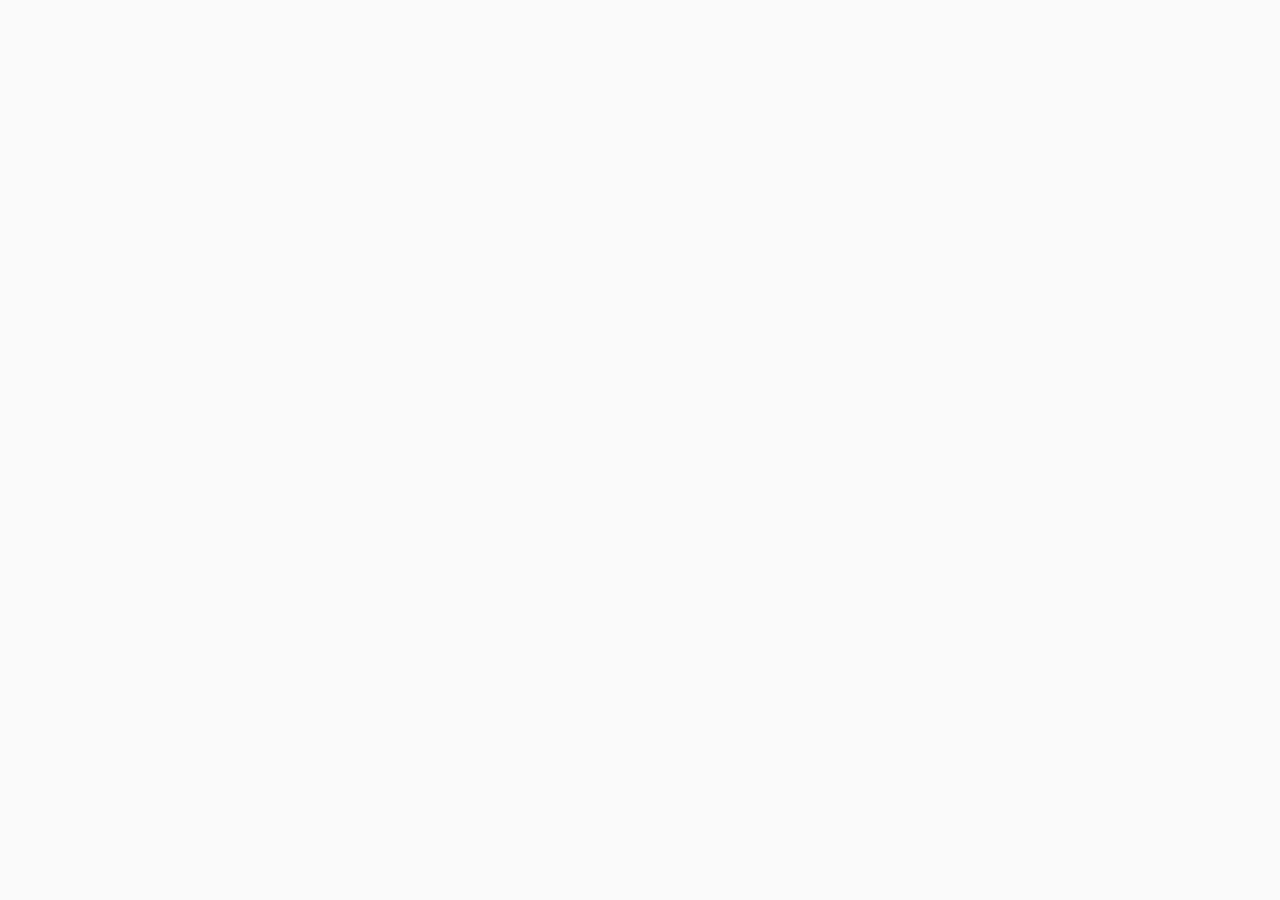
==== movsys/index.html @ 06aa897e "add movsys" ====
<!doctype html><html lang="en"><head><meta charset="utf-8"/><link rel="icon" href="./favicon.ico"/><meta name="viewport" content="minimum-scale=1,initial-scale=1,width=device-width"/><meta name="description" content="Seu catálogo de filmes online"/><link rel="stylesheet" href="https://fonts.googleapis.com/css?family=Roboto:300,400,500,700&display=swap"/><title>Movsys</title></head><body><noscript>You need to enable JavaScript to run this app.</noscript><div id="root"></div><script>!function(e){function r(r){for(var n,l,f=r[0],i=r[1],a=r[2],c=0,s=[];c<f.length;c++)l=f[c],Object.prototype.hasOwnProperty.call(o,l)&&o[l]&&s.push(o[l][0]),o[l]=0;for(n in i)Object.prototype.hasOwnProperty.call(i,n)&&(e[n]=i[n]);for(p&&p(r);s.length;)s.shift()();return u.push.apply(u,a||[]),t()}function t(){for(var e,r=0;r<u.length;r++){for(var t=u[r],n=!0,f=1;f<t.length;f++){var i=t[f];0!==o[i]&&(n=!1)}n&&(u.splice(r--,1),e=l(l.s=t[0]))}return e}var n={},o={1:0},u=[];function l(r){if(n[r])return n[r].exports;var t=n[r]={i:r,l:!1,exports:{}};return e[r].call(t.exports,t,t.exports,l),t.l=!0,t.exports}l.m=e,l.c=n,l.d=function(e,r,t){l.o(e,r)||Object.defineProperty(e,r,{enumerable:!0,get:t})},l.r=function(e){"undefined"!=typeof Symbol&&Symbol.toStringTag&&Object.defineProperty(e,Symbol.toStringTag,{value:"Module"}),Object.defineProperty(e,"__esModule",{value:!0})},l.t=function(e,r){if(1&r&&(e=l(e)),8&r)return e;if(4&r&&"object"==typeof e&&e&&e.__esModule)return e;var t=Object.create(null);if(l.r(t),Object.defineProperty(t,"default",{enumerable:!0,value:e}),2&r&&"string"!=typeof e)for(var n in e)l.d(t,n,function(r){return e[r]}.bind(null,n));return t},l.n=function(e){var r=e&&e.__esModule?function(){return e.default}:function(){return e};return l.d(r,"a",r),r},l.o=function(e,r){return Object.prototype.hasOwnProperty.call(e,r)},l.p="./";var f=this.webpackJsonpmovsys=this.webpackJsonpmovsys||[],i=f.push.bind(f);f.push=r,f=f.slice();for(var a=0;a<f.length;a++)r(f[a]);var p=i;t()}([])</script><script src="./static/js/2.050dbfc5.chunk.js"></script><script src="./static/js/main.f09d1874.chunk.js"></script></body></html>
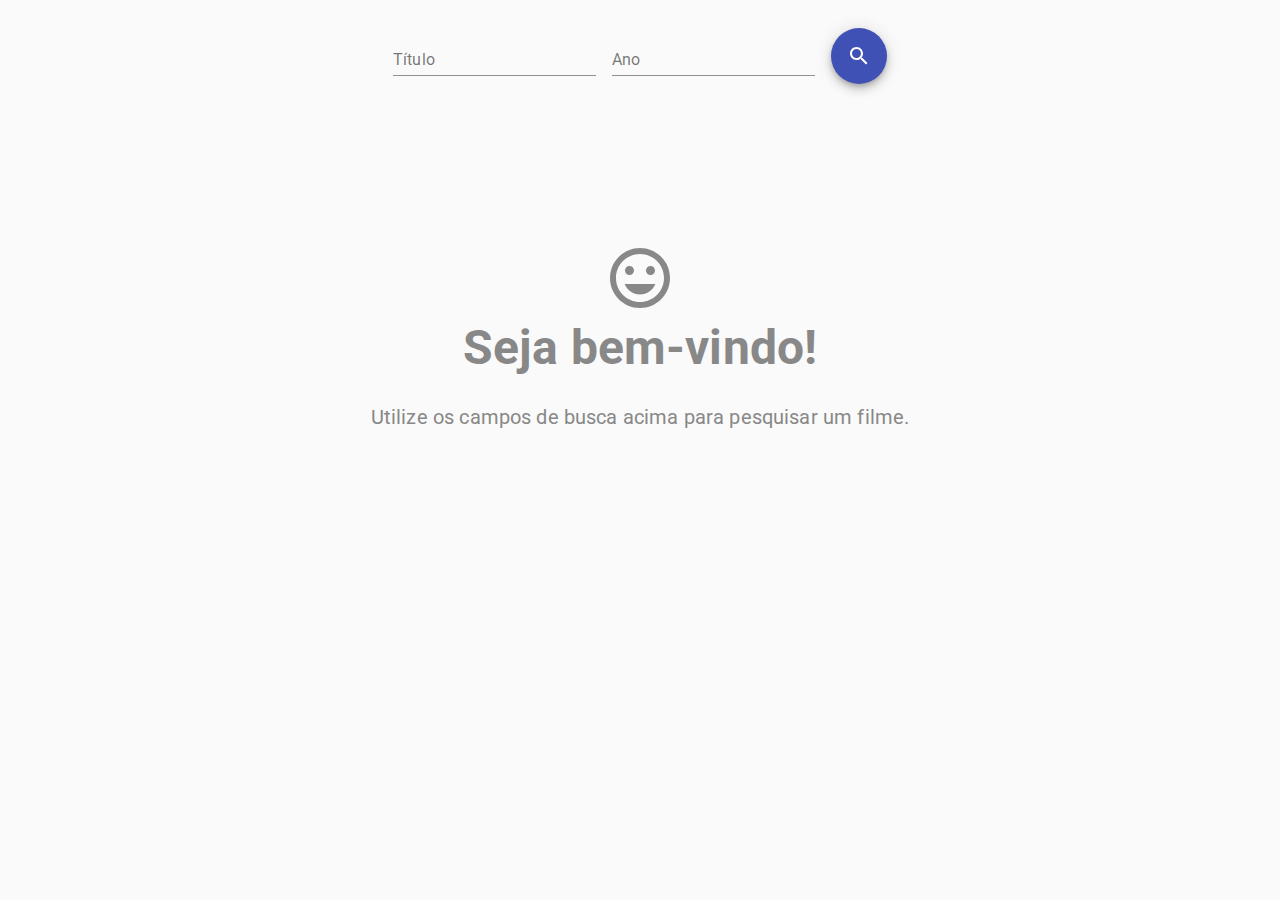
==== commit 751a3915: "add new dist" ====
--- a/movsys/index.html
+++ b/movsys/index.html
@@ -1 +1 @@
-<!doctype html><html lang="en"><head><meta charset="utf-8"/><link rel="icon" href="./favicon.ico"/><meta name="viewport" content="minimum-scale=1,initial-scale=1,width=device-width"/><meta name="description" content="Seu catálogo de filmes online"/><link rel="stylesheet" href="https://fonts.googleapis.com/css?family=Roboto:300,400,500,700&display=swap"/><title>Movsys</title></head><body><noscript>You need to enable JavaScript to run this app.</noscript><div id="root"></div><script>!function(e){function r(r){for(var n,l,f=r[0],i=r[1],a=r[2],c=0,s=[];c<f.length;c++)l=f[c],Object.prototype.hasOwnProperty.call(o,l)&&o[l]&&s.push(o[l][0]),o[l]=0;for(n in i)Object.prototype.hasOwnProperty.call(i,n)&&(e[n]=i[n]);for(p&&p(r);s.length;)s.shift()();return u.push.apply(u,a||[]),t()}function t(){for(var e,r=0;r<u.length;r++){for(var t=u[r],n=!0,f=1;f<t.length;f++){var i=t[f];0!==o[i]&&(n=!1)}n&&(u.splice(r--,1),e=l(l.s=t[0]))}return e}var n={},o={1:0},u=[];function l(r){if(n[r])return n[r].exports;var t=n[r]={i:r,l:!1,exports:{}};return e[r].call(t.exports,t,t.exports,l),t.l=!0,t.exports}l.m=e,l.c=n,l.d=function(e,r,t){l.o(e,r)||Object.defineProperty(e,r,{enumerable:!0,get:t})},l.r=function(e){"undefined"!=typeof Symbol&&Symbol.toStringTag&&Object.defineProperty(e,Symbol.toStringTag,{value:"Module"}),Object.defineProperty(e,"__esModule",{value:!0})},l.t=function(e,r){if(1&r&&(e=l(e)),8&r)return e;if(4&r&&"object"==typeof e&&e&&e.__esModule)return e;var t=Object.create(null);if(l.r(t),Object.defineProperty(t,"default",{enumerable:!0,value:e}),2&r&&"string"!=typeof e)for(var n in e)l.d(t,n,function(r){return e[r]}.bind(null,n));return t},l.n=function(e){var r=e&&e.__esModule?function(){return e.default}:function(){return e};return l.d(r,"a",r),r},l.o=function(e,r){return Object.prototype.hasOwnProperty.call(e,r)},l.p="./";var f=this.webpackJsonpmovsys=this.webpackJsonpmovsys||[],i=f.push.bind(f);f.push=r,f=f.slice();for(var a=0;a<f.length;a++)r(f[a]);var p=i;t()}([])</script><script src="./static/js/2.050dbfc5.chunk.js"></script><script src="./static/js/main.f09d1874.chunk.js"></script></body></html>+<!doctype html><html lang="en"><head><meta charset="utf-8"/><link rel="icon" href="./favicon.ico"/><meta name="viewport" content="minimum-scale=1,initial-scale=1,width=device-width"/><meta name="description" content="Seu catálogo de filmes online"/><link rel="stylesheet" href="https://fonts.googleapis.com/css?family=Roboto:300,400,500,700&display=swap"/><title>Movsys</title></head><body><noscript>You need to enable JavaScript to run this app.</noscript><div id="root"></div><script>!function(e){function r(r){for(var n,l,f=r[0],i=r[1],a=r[2],c=0,s=[];c<f.length;c++)l=f[c],Object.prototype.hasOwnProperty.call(o,l)&&o[l]&&s.push(o[l][0]),o[l]=0;for(n in i)Object.prototype.hasOwnProperty.call(i,n)&&(e[n]=i[n]);for(p&&p(r);s.length;)s.shift()();return u.push.apply(u,a||[]),t()}function t(){for(var e,r=0;r<u.length;r++){for(var t=u[r],n=!0,f=1;f<t.length;f++){var i=t[f];0!==o[i]&&(n=!1)}n&&(u.splice(r--,1),e=l(l.s=t[0]))}return e}var n={},o={1:0},u=[];function l(r){if(n[r])return n[r].exports;var t=n[r]={i:r,l:!1,exports:{}};return e[r].call(t.exports,t,t.exports,l),t.l=!0,t.exports}l.m=e,l.c=n,l.d=function(e,r,t){l.o(e,r)||Object.defineProperty(e,r,{enumerable:!0,get:t})},l.r=function(e){"undefined"!=typeof Symbol&&Symbol.toStringTag&&Object.defineProperty(e,Symbol.toStringTag,{value:"Module"}),Object.defineProperty(e,"__esModule",{value:!0})},l.t=function(e,r){if(1&r&&(e=l(e)),8&r)return e;if(4&r&&"object"==typeof e&&e&&e.__esModule)return e;var t=Object.create(null);if(l.r(t),Object.defineProperty(t,"default",{enumerable:!0,value:e}),2&r&&"string"!=typeof e)for(var n in e)l.d(t,n,function(r){return e[r]}.bind(null,n));return t},l.n=function(e){var r=e&&e.__esModule?function(){return e.default}:function(){return e};return l.d(r,"a",r),r},l.o=function(e,r){return Object.prototype.hasOwnProperty.call(e,r)},l.p="./";var f=this.webpackJsonpmovsys=this.webpackJsonpmovsys||[],i=f.push.bind(f);f.push=r,f=f.slice();for(var a=0;a<f.length;a++)r(f[a]);var p=i;t()}([])</script><script src="./static/js/2.40b8eff3.chunk.js"></script><script src="./static/js/main.62eca1d3.chunk.js"></script></body></html>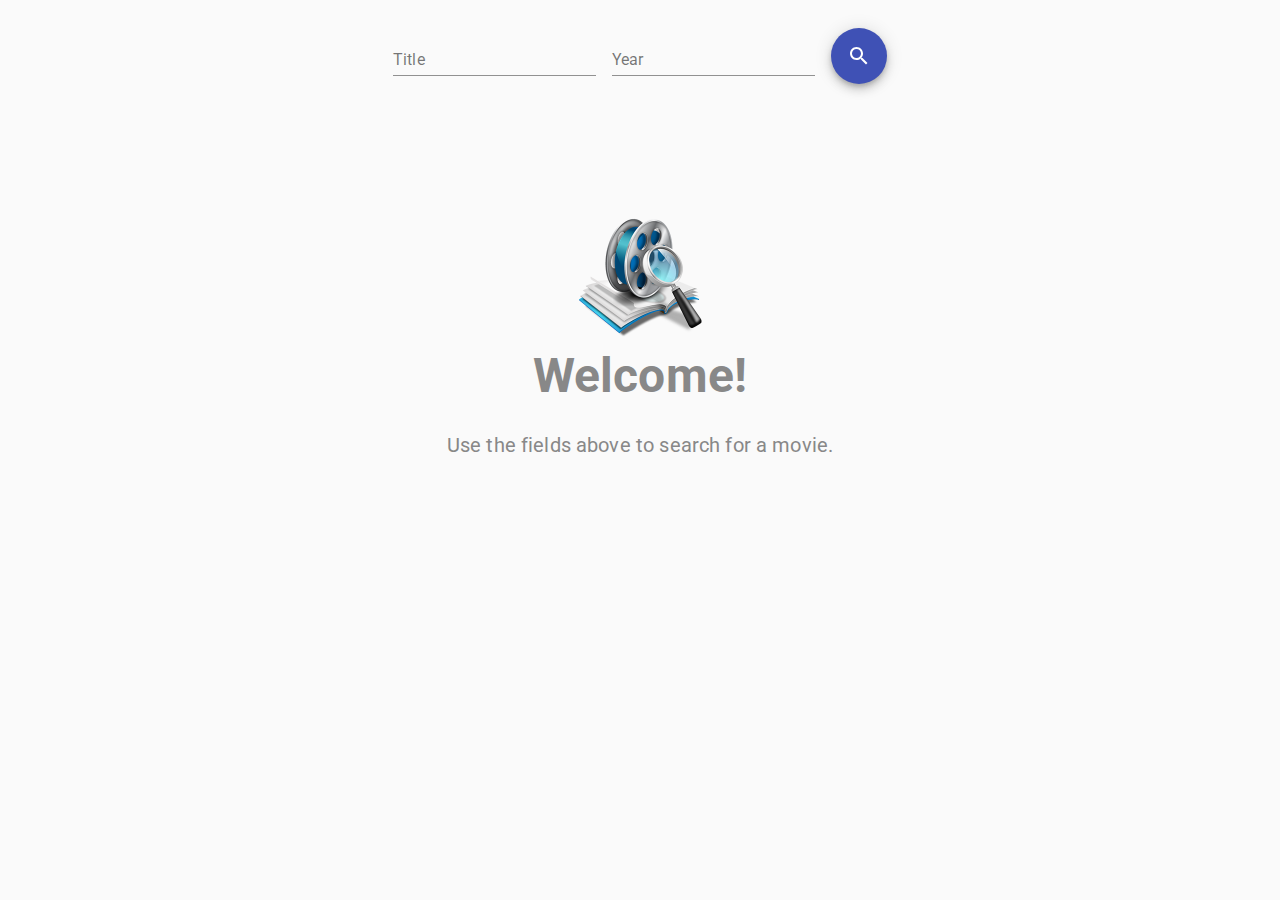
==== commit 652cc2b1: "update movsys" ====
--- a/movsys/index.html
+++ b/movsys/index.html
@@ -1 +1 @@
-<!doctype html><html lang="en"><head><meta charset="utf-8"/><link rel="icon" href="./favicon.ico"/><meta name="viewport" content="minimum-scale=1,initial-scale=1,width=device-width"/><meta name="description" content="Seu catálogo de filmes online"/><link rel="stylesheet" href="https://fonts.googleapis.com/css?family=Roboto:300,400,500,700&display=swap"/><title>Movsys</title></head><body><noscript>You need to enable JavaScript to run this app.</noscript><div id="root"></div><script>!function(e){function r(r){for(var n,l,f=r[0],i=r[1],a=r[2],c=0,s=[];c<f.length;c++)l=f[c],Object.prototype.hasOwnProperty.call(o,l)&&o[l]&&s.push(o[l][0]),o[l]=0;for(n in i)Object.prototype.hasOwnProperty.call(i,n)&&(e[n]=i[n]);for(p&&p(r);s.length;)s.shift()();return u.push.apply(u,a||[]),t()}function t(){for(var e,r=0;r<u.length;r++){for(var t=u[r],n=!0,f=1;f<t.length;f++){var i=t[f];0!==o[i]&&(n=!1)}n&&(u.splice(r--,1),e=l(l.s=t[0]))}return e}var n={},o={1:0},u=[];function l(r){if(n[r])return n[r].exports;var t=n[r]={i:r,l:!1,exports:{}};return e[r].call(t.exports,t,t.exports,l),t.l=!0,t.exports}l.m=e,l.c=n,l.d=function(e,r,t){l.o(e,r)||Object.defineProperty(e,r,{enumerable:!0,get:t})},l.r=function(e){"undefined"!=typeof Symbol&&Symbol.toStringTag&&Object.defineProperty(e,Symbol.toStringTag,{value:"Module"}),Object.defineProperty(e,"__esModule",{value:!0})},l.t=function(e,r){if(1&r&&(e=l(e)),8&r)return e;if(4&r&&"object"==typeof e&&e&&e.__esModule)return e;var t=Object.create(null);if(l.r(t),Object.defineProperty(t,"default",{enumerable:!0,value:e}),2&r&&"string"!=typeof e)for(var n in e)l.d(t,n,function(r){return e[r]}.bind(null,n));return t},l.n=function(e){var r=e&&e.__esModule?function(){return e.default}:function(){return e};return l.d(r,"a",r),r},l.o=function(e,r){return Object.prototype.hasOwnProperty.call(e,r)},l.p="./";var f=this.webpackJsonpmovsys=this.webpackJsonpmovsys||[],i=f.push.bind(f);f.push=r,f=f.slice();for(var a=0;a<f.length;a++)r(f[a]);var p=i;t()}([])</script><script src="./static/js/2.40b8eff3.chunk.js"></script><script src="./static/js/main.62eca1d3.chunk.js"></script></body></html>+<!doctype html><html lang="en"><head><meta charset="utf-8"/><link rel="icon" href="./favicon.ico"/><meta name="viewport" content="minimum-scale=1,initial-scale=1,width=device-width"/><meta name="description" content="Seu catálogo de filmes online"/><link rel="stylesheet" href="https://fonts.googleapis.com/css?family=Roboto:300,400,500,700&display=swap"/><title>Movsys</title></head><body><noscript>You need to enable JavaScript to run this app.</noscript><div id="root"></div><script>!function(e){function r(r){for(var n,l,f=r[0],i=r[1],a=r[2],c=0,s=[];c<f.length;c++)l=f[c],Object.prototype.hasOwnProperty.call(o,l)&&o[l]&&s.push(o[l][0]),o[l]=0;for(n in i)Object.prototype.hasOwnProperty.call(i,n)&&(e[n]=i[n]);for(p&&p(r);s.length;)s.shift()();return u.push.apply(u,a||[]),t()}function t(){for(var e,r=0;r<u.length;r++){for(var t=u[r],n=!0,f=1;f<t.length;f++){var i=t[f];0!==o[i]&&(n=!1)}n&&(u.splice(r--,1),e=l(l.s=t[0]))}return e}var n={},o={1:0},u=[];function l(r){if(n[r])return n[r].exports;var t=n[r]={i:r,l:!1,exports:{}};return e[r].call(t.exports,t,t.exports,l),t.l=!0,t.exports}l.m=e,l.c=n,l.d=function(e,r,t){l.o(e,r)||Object.defineProperty(e,r,{enumerable:!0,get:t})},l.r=function(e){"undefined"!=typeof Symbol&&Symbol.toStringTag&&Object.defineProperty(e,Symbol.toStringTag,{value:"Module"}),Object.defineProperty(e,"__esModule",{value:!0})},l.t=function(e,r){if(1&r&&(e=l(e)),8&r)return e;if(4&r&&"object"==typeof e&&e&&e.__esModule)return e;var t=Object.create(null);if(l.r(t),Object.defineProperty(t,"default",{enumerable:!0,value:e}),2&r&&"string"!=typeof e)for(var n in e)l.d(t,n,function(r){return e[r]}.bind(null,n));return t},l.n=function(e){var r=e&&e.__esModule?function(){return e.default}:function(){return e};return l.d(r,"a",r),r},l.o=function(e,r){return Object.prototype.hasOwnProperty.call(e,r)},l.p="./";var f=this.webpackJsonpmovsys=this.webpackJsonpmovsys||[],i=f.push.bind(f);f.push=r,f=f.slice();for(var a=0;a<f.length;a++)r(f[a]);var p=i;t()}([])</script><script src="./static/js/2.34c748b5.chunk.js"></script><script src="./static/js/main.a5217a3c.chunk.js"></script></body></html>